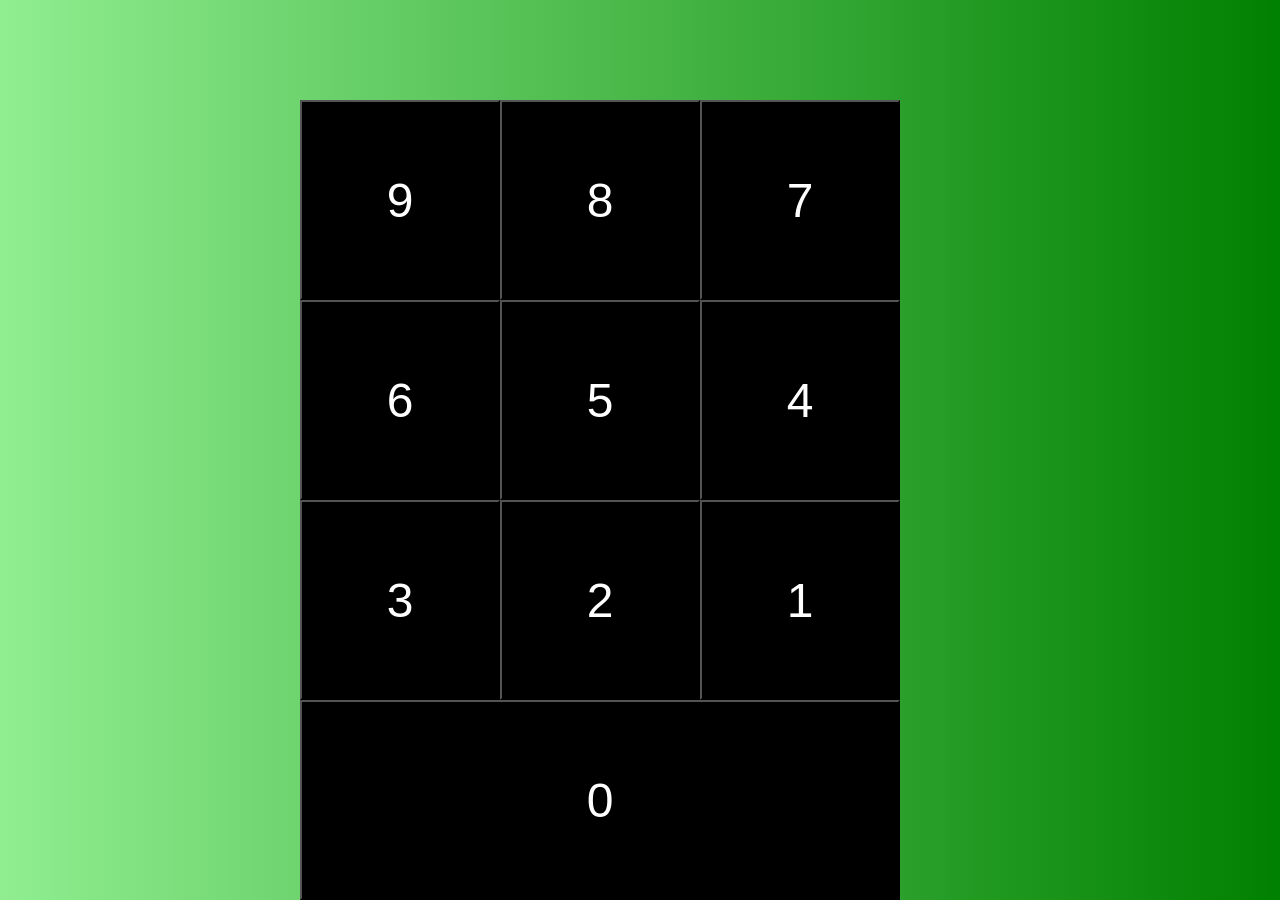
==== pc.html @ 7b8c2f13 "initial commit" ====
<!DOCTYPE html>
<html>
  <head>
    <title>Pocket Calculator</title>
    <script type="text/javascript" src="calculator.js"></script>
    <link rel="stylesheet" type="text/css" href="style.css"
  </head>
  <body>
    <button id="buttonNine" class="numberButtons" onclick="buttonNine()">9</button>
    <button id="buttonEight" class="numberButtons" onclick="buttonEight()">8</button>
    <button id="buttonSeven" class="numberButtons" onclick="buttonSeven()">7</button>
    <button id="buttonSix" class="numberButtons" onclick="buttonSix()">6</button>
    <button id="buttonFive" class="numberButtons" onclick="buttonFive()">5</button>
    <button id="buttonFour" class="numberButtons" onclick="buttonFour()">4</button>
    <button id="buttonThree" class="numberButtons" onclick="buttonThree()">3</button>
    <button id="buttonTwo" class="numberButtons" onclick="buttonTwo()">2</button>
    <button id="buttonOne" class="numberButtons" onclick="buttonOne()">1</button>
    <button id="buttonZero" class="numberButtons" onclick="buttonZero()">0</button>
  </body>
</html>
---- style.css ----
body{
  background-image: linear-gradient(90deg, lightgreen, green);
}
#buttonNine{
  position: absolute;
  left: 300px;
  top: 100px;
}
#buttonEight{
  position: absolute;
  left: 500px;
  top: 100px;
}
#buttonSeven{
  position: absolute;
  left: 700px;
  top: 100px;
}
#buttonSix{
  position: absolute;
  left: 300px;
  top: 300px;
}
#buttonFive{
  position: absolute;
  left: 500px;
  top: 300px;
}
#buttonFour{
  position: absolute;
  left: 700px;
  top: 300px;
}
#buttonThree{
  position: absolute;
  left: 300px;
  top: 500px;
}
#buttonTwo{
  position: absolute;
  left: 500px;
  top: 500px;
}
#buttonOne{
  position: absolute;
  left: 700px;
  top: 500px;
}
#buttonZero{
  position: absolute;
  left: 300px;
  top: 700px;
  width: 600px;
}
button:hover{
  background-color: darkgray;
  color: black;
}
.numberButtons{
  height: 200px;
  width: 200px;
  color: white;
  background-color: black;
  font-size: 48px;
}
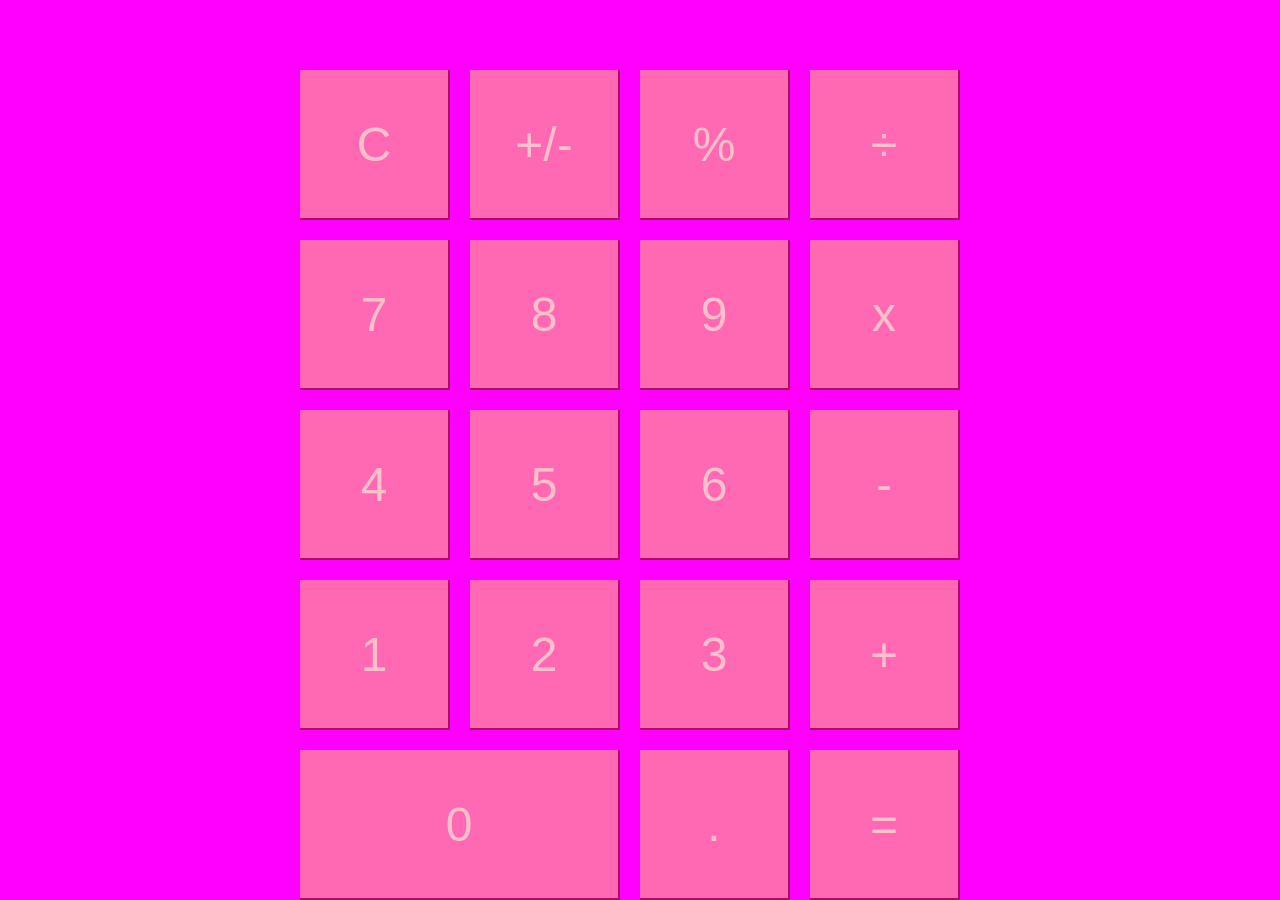
==== commit 0217e474: "button resizing" ====
--- a/pc.html
+++ b/pc.html
@@ -3,18 +3,27 @@
   <head>
     <title>Pocket Calculator</title>
     <script type="text/javascript" src="calculator.js"></script>
-    <link rel="stylesheet" type="text/css" href="style.css"
+    <link rel="stylesheet" type="text/css" href="style.css">
   </head>
   <body>
-    <button id="buttonNine" class="numberButtons" onclick="buttonNine()">9</button>
-    <button id="buttonEight" class="numberButtons" onclick="buttonEight()">8</button>
-    <button id="buttonSeven" class="numberButtons" onclick="buttonSeven()">7</button>
-    <button id="buttonSix" class="numberButtons" onclick="buttonSix()">6</button>
-    <button id="buttonFive" class="numberButtons" onclick="buttonFive()">5</button>
-    <button id="buttonFour" class="numberButtons" onclick="buttonFour()">4</button>
-    <button id="buttonThree" class="numberButtons" onclick="buttonThree()">3</button>
-    <button id="buttonTwo" class="numberButtons" onclick="buttonTwo()">2</button>
-    <button id="buttonOne" class="numberButtons" onclick="buttonOne()">1</button>
-    <button id="buttonZero" class="numberButtons" onclick="buttonZero()">0</button>
+    <button id="buttonNine" class="numberButtons rowTwo columnThree" onclick="buttonNine()">9</button>
+    <button id="buttonEight" class="numberButtons rowTwo columnTwo" onclick="buttonEight()">8</button>
+    <button id="buttonSeven" class="numberButtons rowTwo columnOne" onclick="buttonSeven()">7</button>
+    <button id="buttonSix" class="numberButtons rowThree columnThree" onclick="buttonSix()">6</button>
+    <button id="buttonFive" class="numberButtons rowThree columnTwo" onclick="buttonFive()">5</button>
+    <button id="buttonFour" class="numberButtons rowThree columnOne" onclick="buttonFour()">4</button>
+    <button id="buttonThree" class="numberButtons rowFour columnThree" onclick="buttonThree()">3</button>
+    <button id="buttonTwo" class="numberButtons rowFour columnTwo" onclick="buttonTwo()">2</button>
+    <button id="buttonOne" class="numberButtons rowFour columnOne" onclick="buttonOne()">1</button>
+    <button id="buttonZero" class="numberButtons rowFive columnOne" onclick="buttonZero()">0</button>
+    <button id="buttonPeriod" class="numberButtons rowFive columnThree" onclick="buttonPeriod()">.</button>
+    <button id="buttonEquals" class="numberButtons rowFive columnFour" onclick="buttonEquals()">=</button>
+    <button id="buttonPlus" class="numberButtons rowFour columnFour" onclick="buttonPlus()">+</button>
+    <button id="buttonMinus" class="numberButtons rowThree columnFour" onclick="buttonMinus()">-</button>
+    <button id="buttonTimes" class="numberButtons rowTwo columnFour" onclick="buttonTimes()">x</button>
+    <button id="buttonDivide" class="numberButtons rowOne columnFour" onclick="buttonDivide()">÷</button>
+    <button id="buttonPercent" class="numberButtons rowOne columnThree" onclick="buttonPercent()">%</button>
+    <button id="buttonNegative" class="numberButtons rowOne columnTwo" onclick="buttonNegative()">+/-</button>
+    <button id="buttonClear" class="numberButtons rowOne columnOne" onclick="buttonClear()">C</button>
   </body>
 </html>
--- a/style.css
+++ b/style.css
@@ -1,65 +1,48 @@
 body{
-  background-image: linear-gradient(90deg, lightgreen, green);
-}
-#buttonNine{
-  position: absolute;
-  left: 300px;
-  top: 100px;
-}
-#buttonEight{
-  position: absolute;
-  left: 500px;
-  top: 100px;
-}
-#buttonSeven{
-  position: absolute;
-  left: 700px;
-  top: 100px;
-}
-#buttonSix{
-  position: absolute;
-  left: 300px;
-  top: 300px;
-}
-#buttonFive{
-  position: absolute;
-  left: 500px;
-  top: 300px;
-}
-#buttonFour{
-  position: absolute;
-  left: 700px;
-  top: 300px;
-}
-#buttonThree{
-  position: absolute;
-  left: 300px;
-  top: 500px;
-}
-#buttonTwo{
-  position: absolute;
-  left: 500px;
-  top: 500px;
-}
-#buttonOne{
-  position: absolute;
-  left: 700px;
-  top: 500px;
+  background-color: fuchsia;
 }
 #buttonZero{
-  position: absolute;
-  left: 300px;
-  top: 700px;
-  width: 600px;
+  width: 320px;
 }
 button:hover{
   background-color: darkgray;
   color: black;
 }
 .numberButtons{
-  height: 200px;
-  width: 200px;
-  color: white;
-  background-color: black;
+  height: 150px;
+  width: 150px;
+  color: pink;
+  background-color: hotpink;
   font-size: 48px;
+  border-left: 0px;
+  border-top: 0px;
+  border-color: deeppink;
+  position: absolute;
 }
+.rowOne{
+  top: 70px;
+}
+.rowTwo{
+  top: 240px;
+}
+.rowThree{
+  top: 410px;
+}
+.rowFour{
+  top: 580px;
+}
+.rowFive{
+  top: 750px;
+}
+.columnOne{
+  left: 300px;
+}
+.columnTwo{
+  left: 470px;
+}
+.columnThree{
+  left: 640px;
+}
+.columnFour{
+  left: 810px;
+}
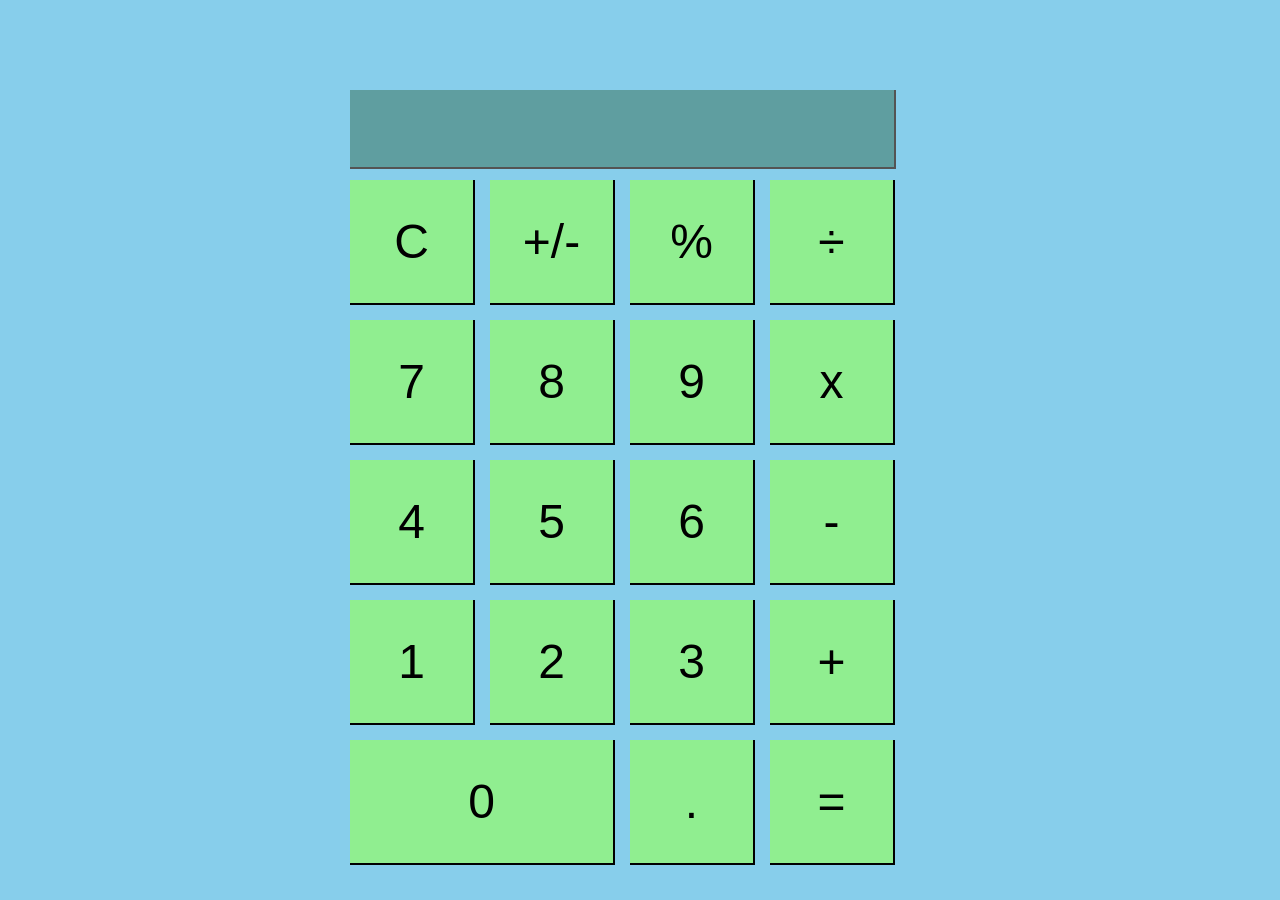
==== commit ffd89529: "css done" ====
--- a/pc.html
+++ b/pc.html
@@ -5,7 +5,11 @@
     <script type="text/javascript" src="calculator.js"></script>
     <link rel="stylesheet" type="text/css" href="style.css">
   </head>
+
   <body>
+    <form name="calc">
+      <input name="display" disabled>
+    </form>
     <button id="buttonNine" class="numberButtons rowTwo columnThree" onclick="buttonNine()">9</button>
     <button id="buttonEight" class="numberButtons rowTwo columnTwo" onclick="buttonEight()">8</button>
     <button id="buttonSeven" class="numberButtons rowTwo columnOne" onclick="buttonSeven()">7</button>
@@ -17,13 +21,13 @@
     <button id="buttonOne" class="numberButtons rowFour columnOne" onclick="buttonOne()">1</button>
     <button id="buttonZero" class="numberButtons rowFive columnOne" onclick="buttonZero()">0</button>
     <button id="buttonPeriod" class="numberButtons rowFive columnThree" onclick="buttonPeriod()">.</button>
-    <button id="buttonEquals" class="numberButtons rowFive columnFour" onclick="buttonEquals()">=</button>
-    <button id="buttonPlus" class="numberButtons rowFour columnFour" onclick="buttonPlus()">+</button>
-    <button id="buttonMinus" class="numberButtons rowThree columnFour" onclick="buttonMinus()">-</button>
-    <button id="buttonTimes" class="numberButtons rowTwo columnFour" onclick="buttonTimes()">x</button>
-    <button id="buttonDivide" class="numberButtons rowOne columnFour" onclick="buttonDivide()">÷</button>
-    <button id="buttonPercent" class="numberButtons rowOne columnThree" onclick="buttonPercent()">%</button>
-    <button id="buttonNegative" class="numberButtons rowOne columnTwo" onclick="buttonNegative()">+/-</button>
-    <button id="buttonClear" class="numberButtons rowOne columnOne" onclick="buttonClear()">C</button>
+    <button id="buttonEquals" class="useButtons rowFive columnFour" onclick="buttonEquals()">=</button>
+    <button id="buttonPlus" class="useButtons rowFour columnFour" onclick="buttonPlus()">+</button>
+    <button id="buttonMinus" class="useButtons rowThree columnFour" onclick="buttonMinus()">-</button>
+    <button id="buttonTimes" class="useButtons rowTwo columnFour" onclick="buttonTimes()">x</button>
+    <button id="buttonDivide" class="useButtons rowOne columnFour" onclick="buttonDivide()">÷</button>
+    <button id="buttonPercent" class="useButtons rowOne columnThree" onclick="buttonPercent()">%</button>
+    <button id="buttonNegative" class="useButtons rowOne columnTwo" onclick="buttonNegative()">+/-</button>
+    <button id="buttonClear" class="useButtons rowOne columnOne" onclick="buttonClear()">C</button>
   </body>
 </html>
--- a/style.css
+++ b/style.css
@@ -1,48 +1,72 @@
 body{
-  background-color: fuchsia;
+  background-color: skyblue;
 }
 #buttonZero{
-  width: 320px;
+  width: 265px;
 }
 button:hover{
-  background-color: darkgray;
-  color: black;
+  background-color: black;
+  color: lightgreen;
+  border-color: lightgreen;
+  transition-duration: 0.69s;
 }
 .numberButtons{
-  height: 150px;
-  width: 150px;
-  color: pink;
-  background-color: hotpink;
+  height: 125px;
+  width: 125px;
+  color: black;
+  background-color: lightgreen;
   font-size: 48px;
   border-left: 0px;
   border-top: 0px;
-  border-color: deeppink;
+  border-color: black;
+  position: absolute;
+}
+.useButtons{
+  height: 125px;
+  width: 125px;
+  color: black;
+  background-color: lightgreen;
+  font-size: 48px;
+  border-left: 0px;
+  border-top: 0px;
+  border-color: black;
   position: absolute;
 }
 .rowOne{
-  top: 70px;
+  top: 180px;
 }
 .rowTwo{
-  top: 240px;
+  top: 320px;
 }
 .rowThree{
-  top: 410px;
+  top: 460px;
 }
 .rowFour{
-  top: 580px;
+  top: 600px;
 }
 .rowFive{
-  top: 750px;
+  top: 740px;
 }
 .columnOne{
-  left: 300px;
+  left: 350px;
 }
 .columnTwo{
-  left: 470px;
+  left: 490px;
 }
 .columnThree{
-  left: 640px;
+  left: 630px;
 }
 .columnFour{
-  left: 810px;
+  left: 770px;
 }
+input{
+  height: 75px;
+  width: 540px;
+  position: absolute;
+  top: 90px;
+  left: 350px;
+  background-color: cadetblue;
+  border-color: black;
+  border-left: 0px;
+  border-top: 0px;
+}
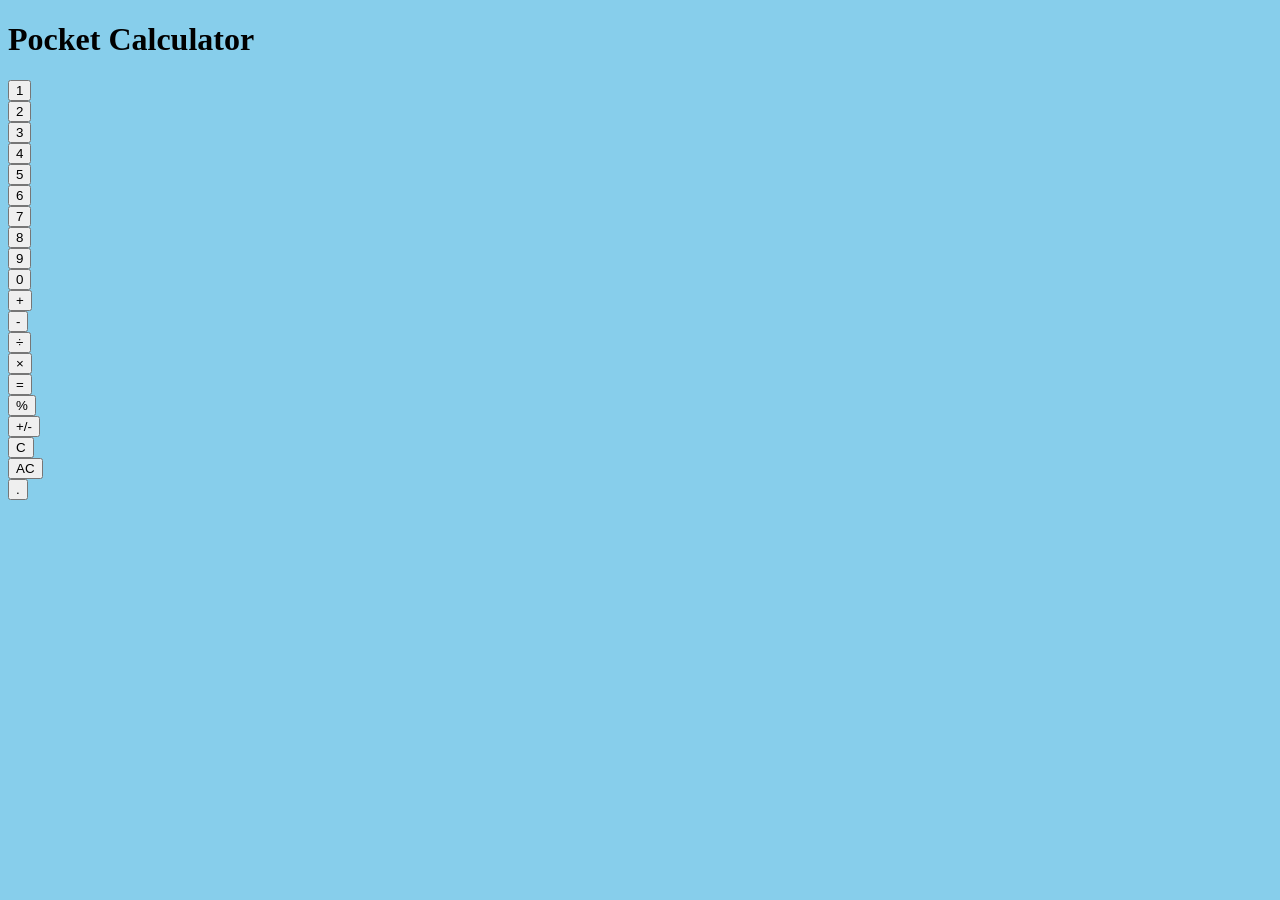
==== commit 94957aa7: "Update pc.html" ====
--- a/pc.html
+++ b/pc.html
@@ -1,33 +1,88 @@
 <!DOCTYPE html>
+
 <html>
   <head>
     <title>Pocket Calculator</title>
-    <script type="text/javascript" src="calculator.js"></script>
-    <link rel="stylesheet" type="text/css" href="style.css">
+    <link rel="stylesheet" type="text/css" href="style.css"/>
+    <script type="text/javascript" src="pc.js"></script>
   </head>
+    <div class="header">
+      <h1>Pocket Calculator</h1>
+    </div>
+  <body onload = extraClean();>
+    <div>
+      <p id = "total"></p>
+    </div>
+</body>
 
-  <body>
-    <form name="calc">
-      <input name="display" disabled>
-    </form>
-    <button id="buttonNine" class="numberButtons rowTwo columnThree" onclick="buttonNine()">9</button>
-    <button id="buttonEight" class="numberButtons rowTwo columnTwo" onclick="buttonEight()">8</button>
-    <button id="buttonSeven" class="numberButtons rowTwo columnOne" onclick="buttonSeven()">7</button>
-    <button id="buttonSix" class="numberButtons rowThree columnThree" onclick="buttonSix()">6</button>
-    <button id="buttonFive" class="numberButtons rowThree columnTwo" onclick="buttonFive()">5</button>
-    <button id="buttonFour" class="numberButtons rowThree columnOne" onclick="buttonFour()">4</button>
-    <button id="buttonThree" class="numberButtons rowFour columnThree" onclick="buttonThree()">3</button>
-    <button id="buttonTwo" class="numberButtons rowFour columnTwo" onclick="buttonTwo()">2</button>
-    <button id="buttonOne" class="numberButtons rowFour columnOne" onclick="buttonOne()">1</button>
-    <button id="buttonZero" class="numberButtons rowFive columnOne" onclick="buttonZero()">0</button>
-    <button id="buttonPeriod" class="numberButtons rowFive columnThree" onclick="buttonPeriod()">.</button>
-    <button id="buttonEquals" class="useButtons rowFive columnFour" onclick="buttonEquals()">=</button>
-    <button id="buttonPlus" class="useButtons rowFour columnFour" onclick="buttonPlus()">+</button>
-    <button id="buttonMinus" class="useButtons rowThree columnFour" onclick="buttonMinus()">-</button>
-    <button id="buttonTimes" class="useButtons rowTwo columnFour" onclick="buttonTimes()">x</button>
-    <button id="buttonDivide" class="useButtons rowOne columnFour" onclick="buttonDivide()">÷</button>
-    <button id="buttonPercent" class="useButtons rowOne columnThree" onclick="buttonPercent()">%</button>
-    <button id="buttonNegative" class="useButtons rowOne columnTwo" onclick="buttonNegative()">+/-</button>
-    <button id="buttonClear" class="useButtons rowOne columnOne" onclick="buttonClear()">C</button>
-  </body>
+<body>
+<div class = "grid">
+    <div id="1button" class="buttons rowFour columnOne">
+          <button onclick = "button1();">1</button>
+      </div>
+    <div id="2button" class="buttons rowFour columnTwo">
+          <button onclick = "button2();">2</button>
+      </div>
+    <div id="3button" class="buttons rowFour columnThree">
+          <button onclick = "button3();">3</button>
+      </div>
+    <div id="4button" class="buttons rowThree columnOne">
+            <button onclick = "button4();">4</button>
+        </div>
+    <div id="5button" class="buttons rowThree columnTwo">
+            <button onclick = "button5();">5</button>
+        </div>
+    <div id="6button" class="buttons rowThree columnThree">
+            <button onclick = "button6();">6</button>
+        </div>
+    <div id="7button" class="buttons rowTwo columnOne">
+            <button onclick = "button7();">7</button>
+        </div>
+    <div id="8button" class="buttons rowTwo columnTwo">
+            <button onclick = "button8();">8</button>
+        </div>
+
+    <div id="9button" class="buttons rowTwo columnThree">
+            <button onclick = "button9();">9</button>
+        </div>
+    <div id="0button" class="buttons rowFive columnOne">
+            <button onclick = "button0();" id="zero">0</button>
+        </div>
+    <div id="add" class="buttons rowFour columnFour">
+            <button onclick = "add();">+</button>
+        </div>
+    <div id="subtract" class="buttons rowThree columnFour">
+            <button onclick = "subtract();">-</button>
+        </div>
+    <div id="divide" class="buttons rowOne columnFour">
+            <button onclick = "divide();">÷</button>
+        </div>
+    <div id="multiply" class="buttons rowTwo columnFour">
+            <button onclick = "multiply();">×</button>
+        </div>
+    <div id = "equals" class="buttons rowFive columnFour">
+            <button onclick = "equals();">=</button>
+        </div>
+    <div id = "percentage" class="buttons rowOne columnThree">
+            <button onclick = "percentage();">%</button>
+        </div>
+    <div id = "negate" class="buttons rowOne columnTwo">
+            <button onclick = "negate();">+/-</button>
+        </div>
+    <div id = "clean" class="buttons rowOne columnOne">
+            <button onclick = "clean();">C</button>
+        </div>
+    <div id = "cleanTotal" class="buttons rowOne columnOne">
+          <button onclick = "extraClean();">AC</button>
+      </div>
+    <div id = "decimal" class="buttons rowFive columnThree">
+            <button onclick = "decimal();">.</button>
+      </div>
+      </body>
+</div>
+<body onload = 'extraClean();'>
+    <div class = "answer">
+          <p id = "display"> </p>
+        </div>
+</body>
 </html>
--- a/style.css
+++ b/style.css
@@ -8,7 +8,7 @@
   background-color: black;
   color: lightgreen;
   border-color: lightgreen;
-  transition-duration: 0.69s;
+  transition-duration: 0.6s;
 }
 .numberButtons{
   height: 125px;
@@ -69,4 +69,7 @@
   border-color: black;
   border-left: 0px;
   border-top: 0px;
+  color: lightgreen;
+  text-align: right;
+  font-size: 60px;
 }
